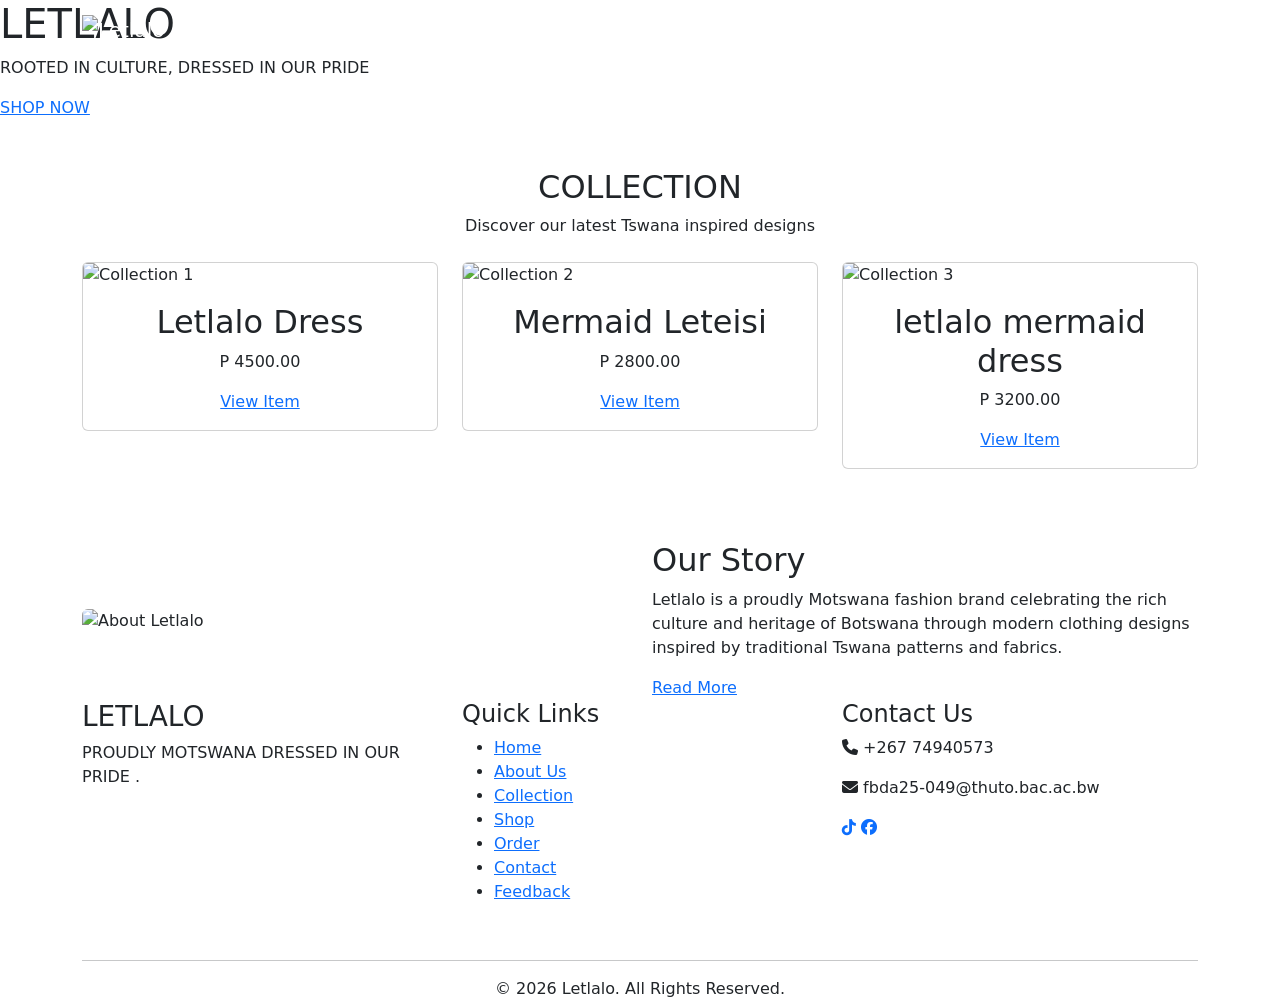
==== index.html @ 47d0b90e "Add files via upload upload website" ====
<!DOCTYPE html>
<html lang="en">
<head>
    <meta charset="UTF-8">
    <meta name="viewport" content="width=device-width, initial-scale=1.0">
    <title>Letlalo | Tswana Fashion Brand</title>
    <link rel="stylesheet" href="css/style.css">
    <link href="https://cdn.jsdelivr.net/npm/bootstrap@5.3.0/dist/css/bootstrap.min.css" rel="stylesheet">
    <link rel="stylesheet" href="https://cdnjs.cloudflare.com/ajax/libs/font-awesome/6.4.0/css/all.min.css">
</head>
<body>

    <nav class="navbar navbar-expand-lg navbar-dark fixed-top">
        <div class="container">
            <a class="navbar-brand" href="index.html">
                <img src="images/letlalo-logo.png" alt="Letlalo Logo" height="60">
                <span>LETLALO</span>
            </a>
            <button class="navbar-toggler" type="button" data-bs-toggle="collapse" data-bs-target="#navMenu">
                <span class="navbar-toggler-icon"></span>
            </button>
            <div class="collapse navbar-collapse" id="navMenu">
                <ul class="navbar-nav ms-auto">
                    <li class="nav-item"><a class="nav-link" href="index.html">Home</a></li>
                    <li class="nav-item"><a class="nav-link" href="about.html">About Us</a></li>
                    <li class="nav-item"><a class="nav-link" href="collection.html">Collection</a></li>
                    <li class="nav-item"><a class="nav-link" href="shop.html">Shop</a></li>
                    <li class="nav-item"><a class="nav-link" href="order.html">Order</a></li>
                    <li class="nav-item"><a class="nav-link" href="contact.html">Contact</a></li>
                    <li class="nav-item"><a class="nav-link active" href="feedback.html">Feedback</a></li>
                </ul>
            </div> 
           
            </div>
        </div>
    </nav>

    <section class="hero">
        <div class="hero-content">
            <h1>LETLALO</h1>
            <p>ROOTED IN CULTURE, DRESSED IN OUR PRIDE </p>
            <a href="shop.html" class="btn-hero">SHOP NOW</a>
        </div>
    </section>

    <section class="featured container my-5">
        <h2 class="section-title text-center">COLLECTION</h2>
        <p class="text-center mb-4">Discover our latest Tswana inspired designs</p>
        <div class="row">
            <div class="col-md-4 mb-4">
                <div class="card product-card">
                    <img src="images/collection1.jpg" class="card-img-top" alt="Collection 1">
                    <div class="card-body text-center">
                        <h2 class="card-title">Letlalo Dress</h2>
                        <p class="card-text">P 4500.00</p>
                        <a href="shop.html" class="btn-shop">View Item</a>
                    </div>
                </div>
            </div>
            <div class="col-md-4 mb-4">
                <div class="card product-card">
                    <img src="images/collection2.jpg" class="card-img-top" alt="Collection 2">
                    <div class="card-body text-center">
                        <h2 class="card-title"> Mermaid Leteisi</h2>
                        <p class="card-text">P 2800.00</p>
                        <a href="shop.html" class="btn-shop">View Item</a>
                    </div>
                </div>
            </div>
            <div class="col-md-4 mb-4">
                <div class="card product-card">
                    <img src="images/collection3.jpg" class="card-img-top" alt="Collection 3">
                    <div class="card-body text-center">
                        <h2 class="card-title">letlalo mermaid dress</h2>
                        <p class="card-text">P 3200.00</p>
                        <a href="shop.html" class="btn-shop">View Item</a>
                    </div>
                </div>
            </div>
        </div>
    </section>

    <section class="about-snippet">
        <div class="container">
            <div class="row align-items-center">
                <div class="col-md-6">
                    <img src="images/about.jpg" alt="About Letlalo" class="img-fluid rounded">
                </div>
                <div class="col-md-6">
                    <h2>Our Story</h2>
                    <p>Letlalo is a proudly Motswana fashion brand celebrating the rich culture and heritage of Botswana through modern clothing designs inspired by traditional Tswana patterns and fabrics.</p>
                    <a href="about.html" class="btn-hero">Read More</a>
                </div>
            </div>
        </div>
    </section>

    <footer class="footer">
        <div class="container">
            <div class="row">
                <div class="col-md-4 mb-4">
                    <h3>LETLALO</h3>
                    <p>PROUDLY MOTSWANA DRESSED IN OUR PRIDE .</p>
                </div>
                <div class="col-md-4 mb-4">
                    <h4>Quick Links</h4>
                    <ul class="footer-links">
                        <li><a href="index.html">Home</a></li>
                        <li><a href="about.html">About Us</a></li>
                        <li><a href="collection.html">Collection</a></li>
                        <li><a href="shop.html">Shop</a></li>
                        <li><a href="order.html">Order</a></li>
                        <li><a href="contact.html">Contact</a></li>
                        <li><a href="feedback.html">Feedback</a></li>
                    </ul>
                </div>
                <div class="col-md-4 mb-4">
                    <h4>Contact Us</h4>
                    <p><i class="fas fa-phone"></i> +267 74940573</p>
                    <p><i class="fas fa-envelope"></i> fbda25-049@thuto.bac.ac.bw</p>
                    <div class="social-links mt-3">
                        <a href="https://www.tiktok.com/@preshy7107" target="_blank" class="social-icon"><i class="fab fa-tiktok"></i></a>
                        <a href="https://www.facebook.com/PreciousPhelelo" target="_blank" class="social-icon"><i class="fab fa-facebook"></i></a>
                    </div>
                </div>
            </div>
            <hr>
            <p class="text-center mb-0">© 2026 Letlalo. All Rights Reserved.</p>
        </div>
    </footer>

    <script src="https://cdn.jsdelivr.net/npm/bootstrap@5.3.0/dist/js/bootstrap.bundle.min.js"></script>
    <script src="js/script.js"></script>
</body>
</html>
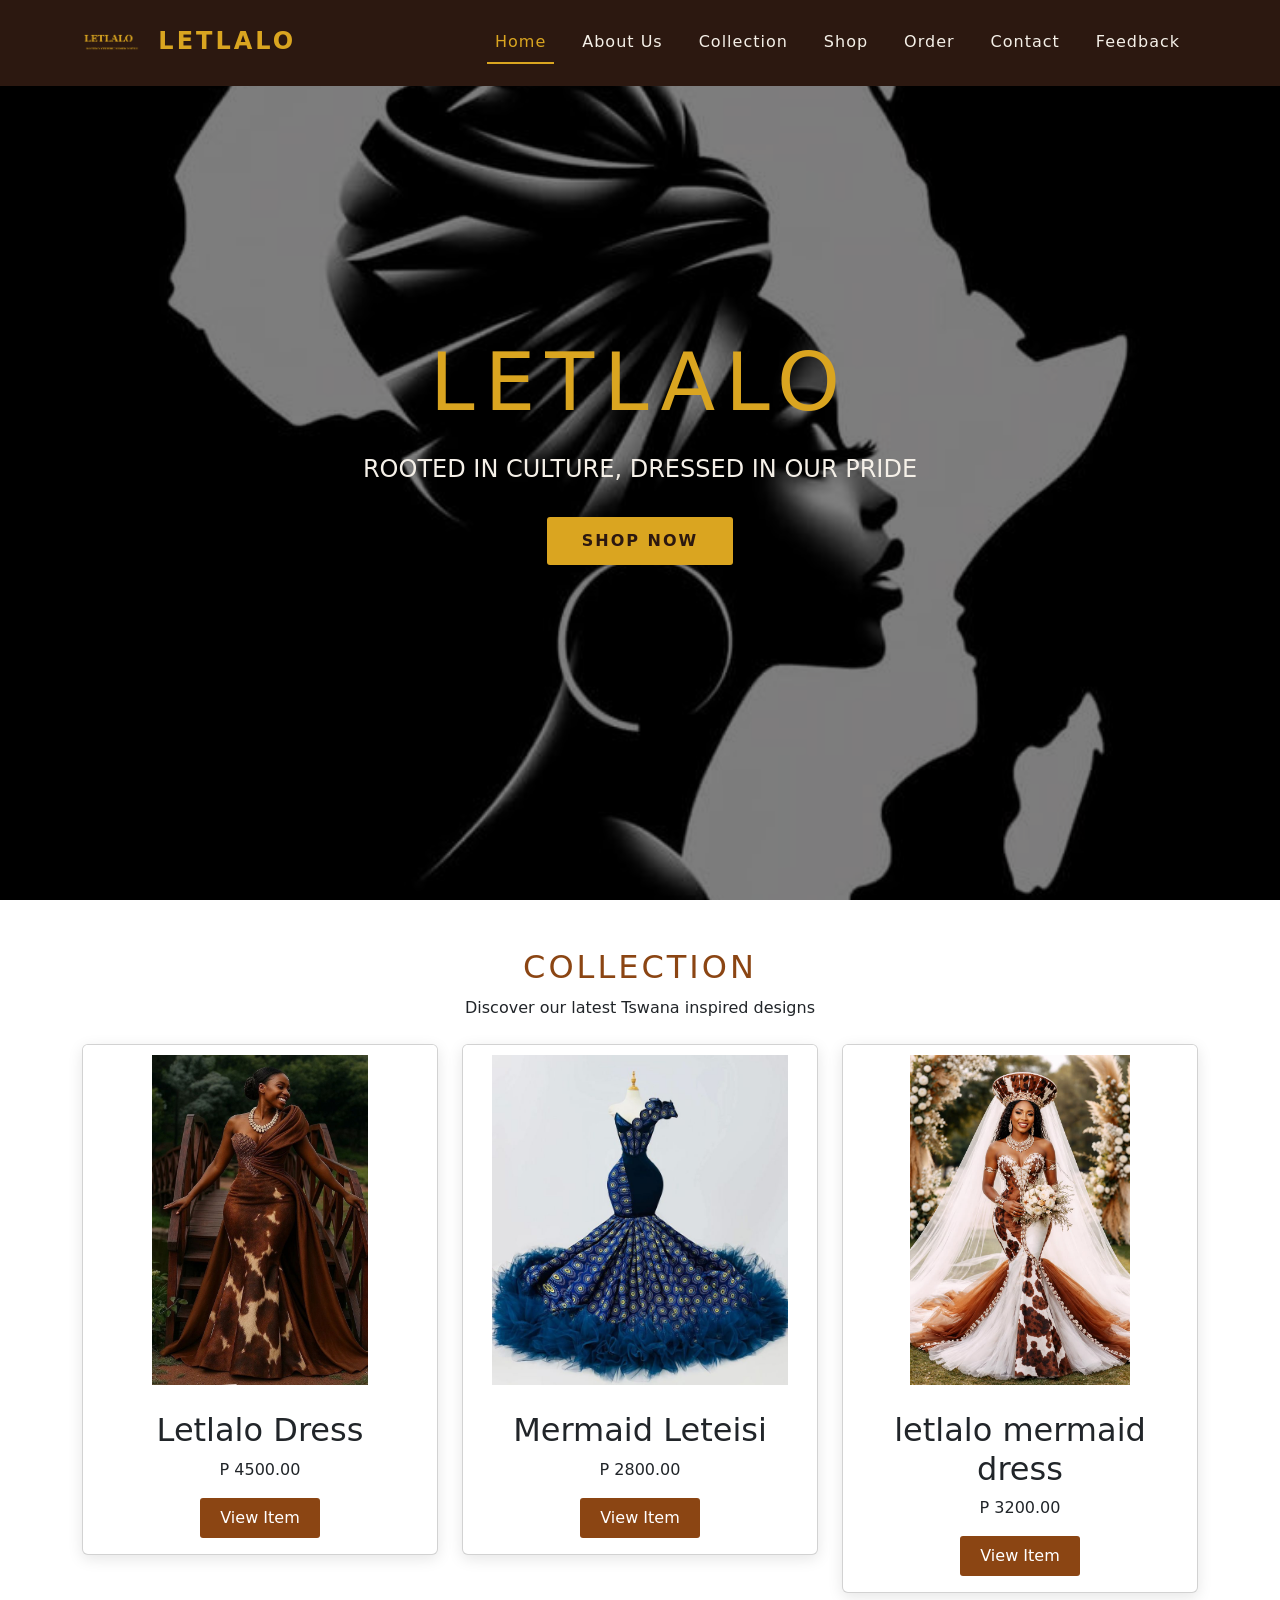
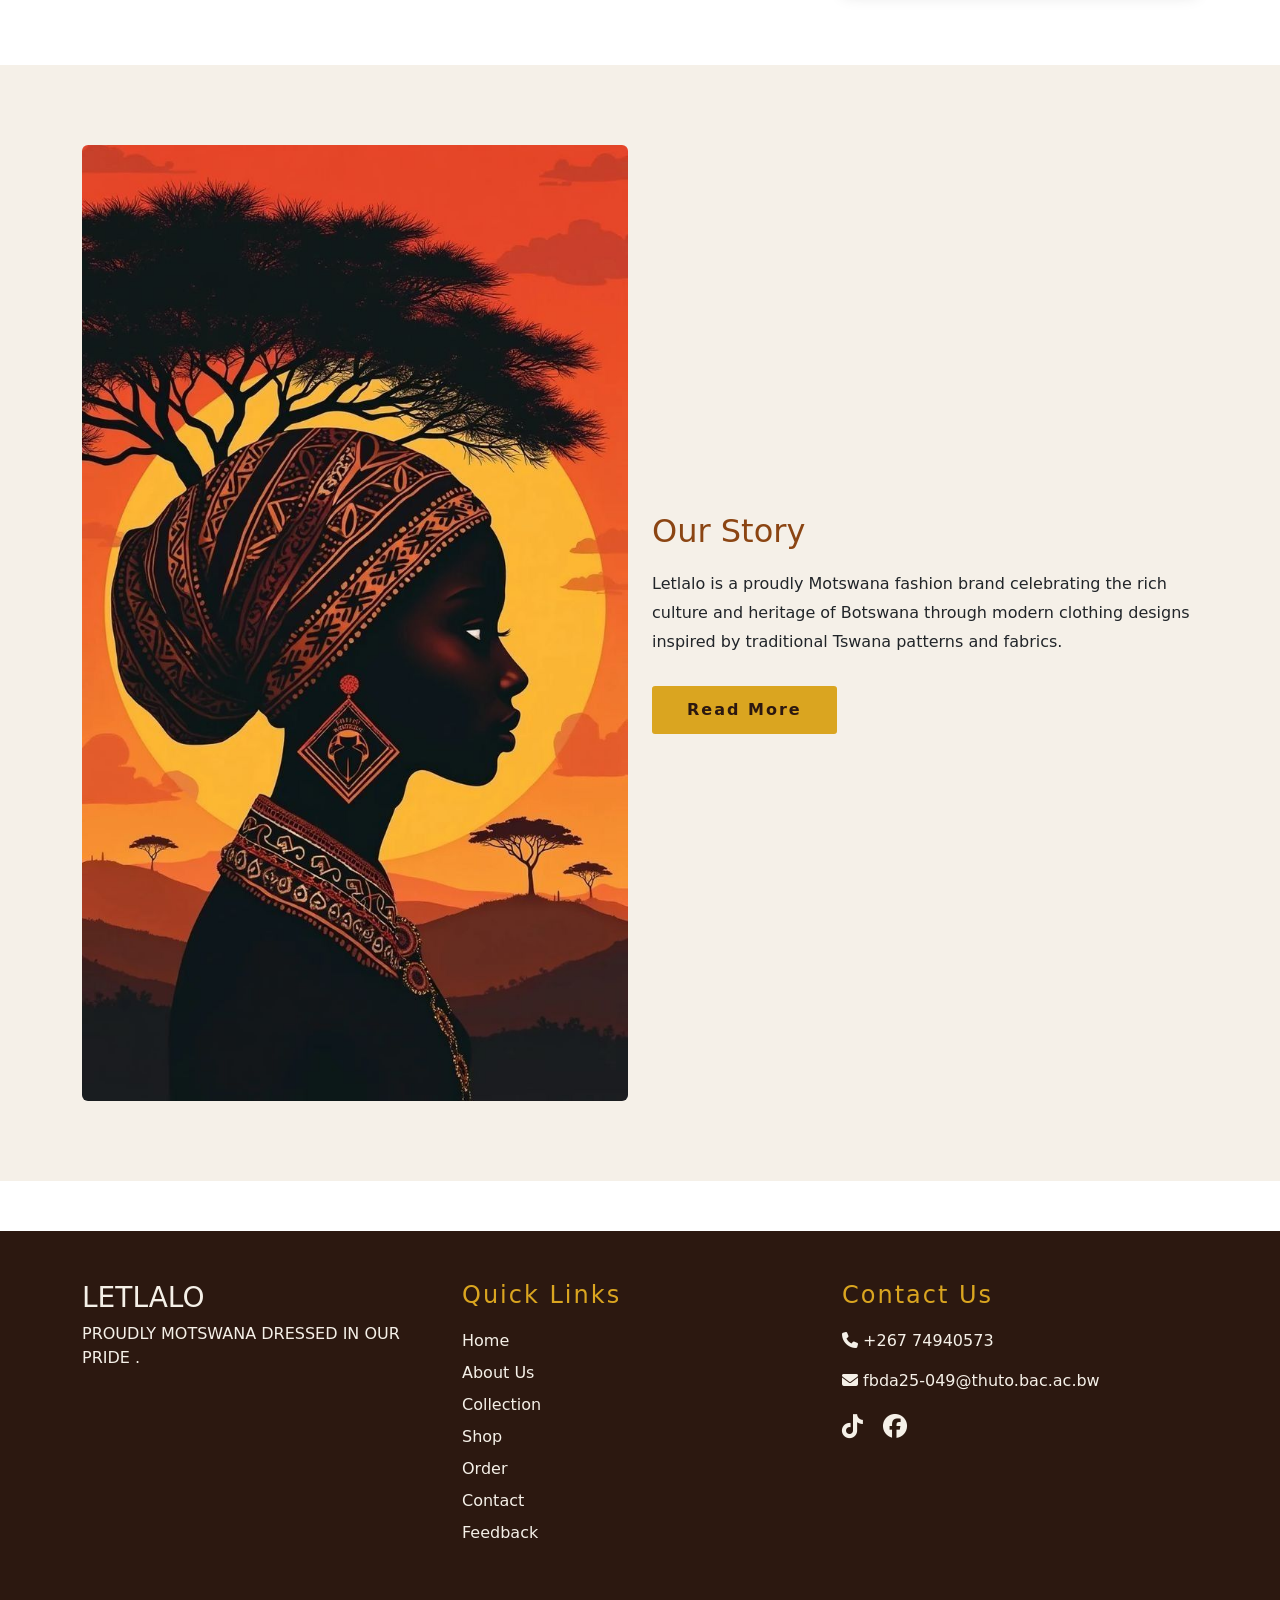
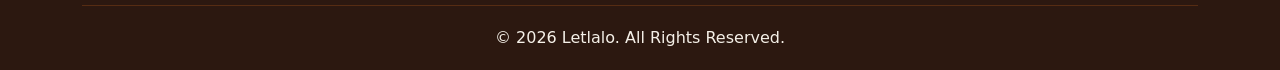
==== commit 9abcccee: "Update index.html" ====
--- a/index.html
+++ b/index.html
@@ -21,13 +21,13 @@
             </button>
             <div class="collapse navbar-collapse" id="navMenu">
                 <ul class="navbar-nav ms-auto">
-                    <li class="nav-item"><a class="nav-link" href="index.html">Home</a></li>
+                    <li class="nav-item"><a class="nav-link active" href="index.html">Home</a></li>
                     <li class="nav-item"><a class="nav-link" href="about.html">About Us</a></li>
                     <li class="nav-item"><a class="nav-link" href="collection.html">Collection</a></li>
                     <li class="nav-item"><a class="nav-link" href="shop.html">Shop</a></li>
                     <li class="nav-item"><a class="nav-link" href="order.html">Order</a></li>
                     <li class="nav-item"><a class="nav-link" href="contact.html">Contact</a></li>
-                    <li class="nav-item"><a class="nav-link active" href="feedback.html">Feedback</a></li>
+                    <li class="nav-item"><a class="nav-link" href="feedback.html">Feedback</a></li>
                 </ul>
             </div> 
            
@@ -132,4 +132,4 @@
     <script src="https://cdn.jsdelivr.net/npm/bootstrap@5.3.0/dist/js/bootstrap.bundle.min.js"></script>
     <script src="js/script.js"></script>
 </body>
-</html>+</html>
--- a/css/style.css
+++ b/css/style.css
@@ -0,0 +1,450 @@
+:root {
+    --primary: #8B4513;
+    --secondary: #D2691E;
+    --gold: #DAA520;
+    --beige: #F5F0E8;
+    --dark: #2C1810;
+    --light: #FFF8F0;
+}
+
+* {
+    margin: 0;
+    padding: 0;
+    box-sizing: border-box;
+}
+
+body {
+    font-family: 'Georgia', serif;
+    background-color: var(--light);
+    color: var(--dark);
+}
+
+.navbar {
+    background-color: var(--dark);
+    padding: 15px 0;
+}
+
+.navbar-brand span {
+    color: var(--gold);
+    font-size: 1.5rem;
+    font-weight: bold;
+    margin-left: 10px;
+    letter-spacing: 3px;
+}
+
+.nav-link {
+    color: var(--beige) !important;
+    margin: 0 10px;
+    letter-spacing: 1px;
+    transition: color 0.3s;
+}
+
+.nav-link:hover {
+    color: var(--gold) !important;
+}
+
+.nav-link.active {
+    color: var(--gold) !important;
+    border-bottom: 2px solid var(--gold);
+}
+
+.hero {
+    background-image: url('../images/hero.jpg');
+    background-size: cover;
+    background-position: center;
+    height: 100vh;
+    display: flex;
+    align-items: center;
+    justify-content: center;
+    text-align: center;
+    position: relative;
+}
+
+.hero::before {
+    content: '';
+    position: absolute;
+    top: 0;
+    left: 0;
+    width: 100%;
+    height: 100%;
+    background: rgba(0, 0, 0, 0.5);
+}
+
+.hero-content {
+    position: relative;
+    z-index: 1;
+    color: white;
+}
+
+.hero-content h1 {
+    font-size: 5rem;
+    letter-spacing: 10px;
+    color: var(--gold);
+    margin-bottom: 20px;
+}
+
+.hero-content p {
+    font-size: 1.5rem;
+    margin-bottom: 30px;
+    color: var(--beige);
+}
+
+.page-banner {
+    background-color: var(--dark);
+    height: 40vh;
+    display: flex;
+    align-items: center;
+    justify-content: center;
+    text-align: center;
+    margin-top: 80px;
+}
+
+.page-banner-content h1 {
+    color: var(--gold);
+    font-size: 3rem;
+    letter-spacing: 5px;
+}
+
+.page-banner-content p {
+    color: var(--beige);
+    font-size: 1.2rem;
+    margin-top: 10px;
+}
+
+.btn-hero {
+    background-color: var(--gold);
+    color: var(--dark);
+    padding: 12px 35px;
+    text-decoration: none;
+    font-weight: bold;
+    letter-spacing: 2px;
+    border-radius: 3px;
+    transition: background 0.3s;
+    display: inline-block;
+}
+
+.btn-hero:hover {
+    background-color: var(--secondary);
+    color: white;
+}
+
+.btn-shop {
+    background-color: var(--primary);
+    color: white;
+    padding: 8px 20px;
+    text-decoration: none;
+    border-radius: 3px;
+    transition: background 0.3s;
+    display: inline-block;
+}
+
+.btn-shop:hover {
+    background-color: var(--dark);
+    color: white;
+}
+
+.btn-submit {
+    background-color: var(--gold);
+    color: var(--dark);
+    padding: 12px 50px;
+    border: none;
+    font-weight: bold;
+    letter-spacing: 2px;
+    border-radius: 3px;
+    transition: background 0.3s;
+    cursor: pointer;
+    font-size: 1rem;
+}
+
+.btn-submit:hover {
+    background-color: var(--primary);
+    color: white;
+}
+
+.section-title {
+    color: var(--primary);
+    font-size: 2rem;
+    letter-spacing: 3px;
+    margin-bottom: 10px;
+}
+
+.product-card {
+    border: none;
+    box-shadow: 0 4px 15px rgba(0,0,0,0.1);
+    transition: transform 0.3s;
+    background-color: white;
+}
+
+.product-card:hover {
+    transform: translateY(-5px);
+}
+
+.product-card img {
+    height: 350px;
+    object-fit: contain;
+    background-color: white;
+    padding: 10px;
+}
+
+.product-price {
+    color: var(--primary);
+    font-size: 1.3rem;
+    font-weight: bold;
+    margin-bottom: 10px;
+}
+
+.about-snippet {
+    background-color: var(--beige);
+    padding: 80px 0;
+}
+
+.about-snippet h2 {
+    color: var(--primary);
+    font-size: 2rem;
+    margin-bottom: 20px;
+}
+
+.about-snippet p {
+    margin-bottom: 30px;
+    line-height: 1.8;
+}
+
+.mission-vision {
+    background-color: var(--beige);
+    padding: 60px 0;
+}
+
+.mv-card {
+    padding: 40px;
+    background-color: white;
+    border-radius: 5px;
+    box-shadow: 0 4px 15px rgba(0,0,0,0.1);
+    height: 100%;
+}
+
+.mv-icon {
+    font-size: 3rem;
+    color: var(--gold);
+    margin-bottom: 20px;
+    display: block;
+}
+
+.mv-card h3 {
+    color: var(--primary);
+    margin-bottom: 15px;
+}
+
+.value-card {
+    padding: 30px;
+    background-color: white;
+    border-radius: 5px;
+    box-shadow: 0 4px 15px rgba(0,0,0,0.1);
+    transition: transform 0.3s;
+    height: 100%;
+}
+
+.value-card:hover {
+    transform: translateY(-5px);
+}
+
+.value-icon {
+    font-size: 2.5rem;
+    color: var(--gold);
+    margin-bottom: 15px;
+    display: block;
+}
+
+.value-card h5 {
+    color: var(--primary);
+    margin-bottom: 10px;
+}
+
+.founder-card {
+    padding: 30px;
+    background-color: white;
+    border-radius: 5px;
+    box-shadow: 0 4px 15px rgba(0,0,0,0.1);
+}
+
+.founder-img {
+    width: 180px;
+    height: 180px;
+    border-radius: 50%;
+    object-fit: cover;
+    border: 5px solid var(--gold);
+    margin-bottom: 15px;
+}
+
+.founder-card h3 {
+    color: var(--primary);
+    margin-bottom: 5px;
+}
+
+.founder-title {
+    color: var(--secondary);
+    font-style: italic;
+}
+
+.contact-card {
+    padding: 40px 20px;
+    background-color: white;
+    border-radius: 5px;
+    box-shadow: 0 4px 15px rgba(0,0,0,0.1);
+    transition: transform 0.3s;
+    height: 100%;
+}
+
+.contact-card:hover {
+    transform: translateY(-5px);
+}
+
+.contact-icon {
+    font-size: 3rem;
+    color: var(--gold);
+    margin-bottom: 15px;
+    display: block;
+}
+
+.contact-card h4 {
+    color: var(--primary);
+    margin-bottom: 15px;
+}
+
+.social-contact {
+    display: inline-block;
+    color: var(--primary);
+    text-decoration: none;
+    font-size: 1.1rem;
+    margin: 10px 0;
+    transition: color 0.3s;
+}
+
+.social-contact:hover {
+    color: var(--gold);
+}
+
+.feedback-form-card {
+    background-color: white;
+    padding: 50px;
+    border-radius: 5px;
+    box-shadow: 0 4px 15px rgba(0,0,0,0.1);
+}
+
+.form-label {
+    color: var(--dark);
+    font-weight: bold;
+}
+
+.required {
+    color: red;
+}
+
+.form-control:focus {
+    border-color: var(--gold);
+    box-shadow: 0 0 0 0.2rem rgba(218,165,32,0.25);
+}
+
+.form-select:focus {
+    border-color: var(--gold);
+    box-shadow: 0 0 0 0.2rem rgba(218,165,32,0.25);
+}
+
+.rating-group {
+    padding: 10px 0;
+    line-height: 2;
+}
+
+.rating-group label {
+    margin-left: 8px;
+    color: var(--secondary);
+    cursor: pointer;
+}
+
+.success-message {
+    background-color: var(--beige);
+    padding: 40px;
+    border-radius: 5px;
+    border: 2px solid var(--gold);
+}
+
+.success-message i {
+    font-size: 4rem;
+    color: var(--gold);
+    margin-bottom: 15px;
+    display: block;
+}
+
+.success-message h4 {
+    color: var(--primary);
+    margin-bottom: 10px;
+}
+
+.footer {
+    background-color: var(--dark);
+    color: var(--beige);
+    padding: 50px 0 20px;
+    margin-top: 50px;
+}
+
+.footer h4 {
+    color: var(--gold);
+    letter-spacing: 2px;
+    margin-bottom: 20px;
+}
+
+.footer-links {
+    list-style: none;
+    padding: 0;
+}
+
+.footer-links li {
+    margin-bottom: 8px;
+}
+
+.footer-links a {
+    color: var(--beige);
+    text-decoration: none;
+    transition: color 0.3s;
+}
+
+.footer-links a:hover {
+    color: var(--gold);
+}
+
+.social-icon {
+    color: var(--beige);
+    font-size: 1.5rem;
+    margin-right: 15px;
+    transition: color 0.3s;
+}
+
+.social-icon:hover {
+    color: var(--gold);
+}
+
+.footer hr {
+    border-color: var(--secondary);
+    margin: 20px 0;
+}
+
+@media (max-width: 768px) {
+    .hero-content h1 {
+        font-size: 3rem;
+    }
+
+    .hero-content p {
+        font-size: 1rem;
+    }
+
+    .page-banner-content h1 {
+        font-size: 2rem;
+    }
+
+    .feedback-form-card {
+        padding: 25px;
+    }
+
+    .section-title {
+        font-size: 1.5rem;
+    }
+}
